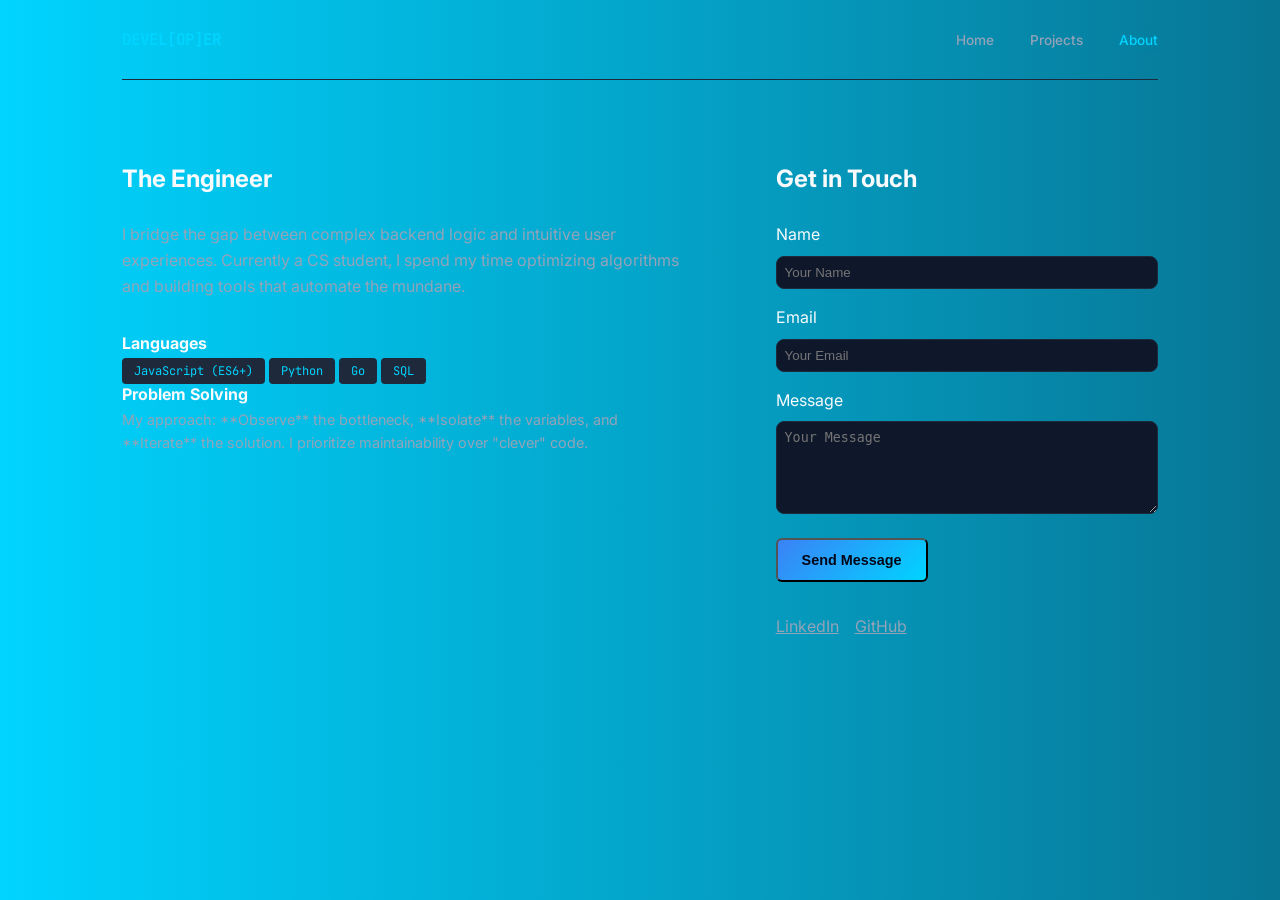
==== about.html @ 5ea05afc "actually adding my files" ====
<!DOCTYPE html>
<html lang="en">
<head>
    <meta charset="UTF-8">
    <meta name="viewport" content="width=device-width, initial-scale=1.0">
    <title>About | Contact</title>
    <link rel="stylesheet" href="style.css">
</head>
<body>
    <div class="container">
        <nav>
            <div class="logo">DEVEL[OP]ER</div>
            <div class="nav-links">
                <a href="index.html">Home</a>
                <a href="projects.html">Projects</a>
                <a href="about.html" class="active">About</a>
            </div>
        </nav>

        <div class="grid-2col">
            <section>
                <h2 style="margin-bottom: 1.5rem;">The Engineer</h2>
                <p style="color: var(--text-dim); margin-bottom: 2rem;">
                    I bridge the gap between complex backend logic and intuitive user experiences. Currently a CS student, I spend my time optimizing algorithms and building tools that automate the mundane.
                </p>

                <div class="skills-group">
                    <h4>Languages</h4>
                    <div class="skill-tags">
                        <span class="tag">JavaScript (ES6+)</span>
                        <span class="tag">Python</span>
                        <span class="tag">Go</span>
                        <span class="tag">SQL</span>
                    </div>
                </div>

                <div class="skills-group">
                    <h4>Problem Solving</h4>
                    <p style="font-size: 0.9rem; color: var(--text-dim);">
                        My approach: **Observe** the bottleneck, **Isolate** the variables, and **Iterate** the solution. I prioritize maintainability over "clever" code.
                    </p>
                </div>
            </section>

            <section>
                <h2 style="margin-bottom: 1.5rem;">Get in Touch</h2>
                <form id="contact-form" onsubmit="return false;">
                    <div style="margin-bottom: 1rem;">
                        <label for="name" style="display: block; margin-bottom: 0.5rem;">Name</label>
                        <input type="text" id="name" placeholder="Your Name" required style="width: 100%; padding: 0.5rem;">
                    </div>

                    <div style="margin-bottom: 1rem;">
                        <label for="email" style="display: block; margin-bottom: 0.5rem;">Email</label>
                        <input type="email" id="email" placeholder="Your Email" required style="width: 100%; padding: 0.5rem;">
                    </div>

                    <div style="margin-bottom: 1rem;">
                        <label for="message" style="display: block; margin-bottom: 0.5rem;">Message</label>
                        <textarea id="message" rows="5" placeholder="Your Message" required style="width: 100%; padding: 0.5rem;"></textarea>
                    </div>

                    <button type="button" id="contact-form-submit" class="btn btn-primary" style="padding: 0.75rem 1.5rem;">Send Message</button>
                </form>
                <div style="margin-top: 2rem; display: flex; gap: 1rem;">
                    <a href="#" style="color: var(--text-dim);">LinkedIn</a>
                    <a href="#" style="color: var(--text-dim);">GitHub</a>
                </div>
            </section>
        </div>
    </div>
    <script src="main.js"></script>
</body>
</html>
---- style.css ----
@import url('https://fonts.googleapis.com/css2?family=Inter:wght@300;400;600;800&family=JetBrains+Mono:wght@400;500&display=swap');

:root {
    --bg: #020617;          /* Deep Midnight */
    --card-bg: #0f172a;     /* Slate Blue */
    --text-main: #f8fafc;   /* Frost White */
    --text-dim: #94a3b8;    /* Muted Slate */
    --accent: #00d4ff;      /* Electric Cyan */
    --accent-glow: rgba(0, 212, 255, 0.2);
    --border: #1e293b;      /* Navy Stroke */
    --transition: all 0.4s cubic-bezier(0.16, 1, 0.3, 1);
}

* {
    margin: 0;
    padding: 0;
    box-sizing: border-box;
}

body {
    background: linear-gradient(270deg, #020617, #0f172a, #00d4ff);
    background-size: 400% 400%;
    animation: gradientMove 15s ease infinite;
    color: var(--text-main);
    font-family: 'Inter', sans-serif;
    line-height: 1.6;
    overflow-x: hidden;
}

/* Background Glow Effect */
.bg-glow {
    position: fixed;
    top: -10%;
    right: -10%;
    width: 600px;
    height: 600px;
    background: radial-gradient(circle, var(--accent-glow) 0%, rgba(2, 6, 23, 0) 70%);
    z-index: -1;
    pointer-events: none;
}

/* --- Navigation --- */
.container {
    max-width: 1100px;
    margin: 0 auto;
    padding: 0 2rem;
}

nav {
    height: 80px;
    display: flex;
    justify-content: space-between;
    align-items: center;
    border-bottom: 1px solid var(--border);
}

.logo {
    font-family: 'JetBrains Mono', monospace;
    font-weight: 700;
    color: var(--accent);
    letter-spacing: -1px;
}

.nav-links a {
    color: var(--text-dim);
    text-decoration: none;
    margin-left: 2rem;
    font-size: 0.85rem;
    font-weight: 500;
    transition: var(--transition);
}

.nav-links a:hover, .nav-links a.active {
    color: var(--accent);
    text-shadow: 0 0 10px var(--accent-glow);
}

/* --- Hero Section --- */
.hero {
    height: calc(100vh - 80px);
    display: flex;
    flex-direction: column;
    justify-content: center;
}

.hero h1 {
    font-size: clamp(2.5rem, 8vw, 4.5rem);
    font-weight: 800;
    line-height: 1.1;
    margin-bottom: 1.5rem;
    background: linear-gradient(90deg, var(--text-main), var(--accent));
    -webkit-background-clip: text;
    -webkit-text-fill-color: transparent;
}

.hero p {
    font-size: 1.2rem;
    color: var(--text-dim);
    max-width: 550px;
    margin-bottom: 2.5rem;
}

/* --- Buttons --- */
.btn {
    padding: 0.9rem 2rem;
    border-radius: 6px;
    text-decoration: none;
    font-weight: 600;
    font-size: 0.9rem;
    transition: var(--transition);
    display: inline-block;
    position: relative;
    overflow: hidden;
}

.btn::after {
    content: '';
    position: absolute;
    top: 50%;
    left: 50%;
    width: 0;
    height: 0;
    background: rgba(255, 255, 255, 0.3);
    border-radius: 50%;
    transform: translate(-50%, -50%);
    transition: width 0.4s ease, height 0.4s ease;
}

.btn-primary {
    background: linear-gradient(135deg, #3b82f6 0%, var(--accent) 100%);
    color: #020617;
}

.btn-primary:hover {
    transform: translateY(-3px);
    box-shadow: 0 10px 25px var(--accent-glow);
}

.btn-secondary {
    border: 1px solid var(--border);
    color: var(--text-main);
    background: rgba(255, 255, 255, 0.03);
}

.btn-secondary:hover {
    background: var(--border);
    border-color: var(--accent);
}

/* --- Additional Interactivity --- */

/* Hover Effects */
button:hover, .btn:hover {
    background-color: var(--accent);
    color: var(--text-main);
    box-shadow: 0 4px 15px var(--accent-glow);
    transform: translateY(-2px);
}

.card:hover {
    transform: scale(1.05);
    box-shadow: 0 8px 20px var(--accent-glow);
}

/* Animations */
@keyframes fadeIn {
    from {
        opacity: 0;
        transform: translateY(20px);
    }
    to {
        opacity: 1;
        transform: translateY(0);
    }
}

.hero h1, .hero p {
    animation: fadeIn 1s ease-in-out;
}

/* Background Effects */
@keyframes gradientMove {
    0% { background-position: 0% 50%; }
    50% { background-position: 100% 50%; }
    100% { background-position: 0% 50%; }
}

/* Button Ripple Effect */
.btn {
    position: relative;
    overflow: hidden;
}

.btn::after {
    content: '';
    position: absolute;
    top: 50%;
    left: 50%;
    width: 0;
    height: 0;
    background: rgba(255, 255, 255, 0.3);
    border-radius: 50%;
    transform: translate(-50%, -50%);
    transition: width 0.4s ease, height 0.4s ease;
}

.btn:active::after {
    width: 200px;
    height: 200px;
}

/* Light Mode */
body.light-mode {
    --bg: #ffffff;
    --text-main: #020617;
    --text-dim: #6b7280;
    --accent: #0077ff;
}

/* Scroll Animations */
.fade-in {
    opacity: 0;
    transform: translateY(20px);
    transition: var(--transition);
}

.fade-in.visible {
    opacity: 1;
    transform: translateY(0);
}

/* --- Project Cards (Page 2) --- */
.project-grid {
    display: grid;
    grid-template-columns: repeat(auto-fit, minmax(320px, 1fr));
    gap: 2rem;
    padding: 4rem 0;
}

.project-card {
    background: rgba(15, 23, 42, 0.6);
    backdrop-filter: blur(12px);
    border: 1px solid var(--border);
    padding: 2.5rem;
    border-radius: 12px;
    transition: var(--transition);
}

.project-card:hover {
    border-color: var(--accent);
    transform: translateY(-8px);
    box-shadow: 0 15px 35px rgba(0, 0, 0, 0.3);
}

.tech-stack {
    font-family: 'JetBrains Mono', monospace;
    font-size: 0.7rem;
    color: var(--accent);
    text-transform: uppercase;
    letter-spacing: 1px;
    margin-bottom: 0.8rem;
    display: block;
}

/* --- About & Contact (Page 3) --- */
.grid-2col {
    display: grid;
    grid-template-columns: 1.2fr 0.8fr;
    gap: 5rem;
    padding: 5rem 0;
}

.tag {
    background: #1e293b;
    color: var(--accent);
    padding: 5px 12px;
    border-radius: 4px;
    font-size: 0.75rem;
    font-family: 'JetBrains Mono', monospace;
}

input, textarea {
    background: #0f172a;
    border: 1px solid var(--border);
    padding: 1.2rem;
    color: white;
    border-radius: 8px;
    width: 100%;
}

@media (max-width: 768px) {
    .grid-2col { grid-template-columns: 1fr; gap: 3rem; }
}
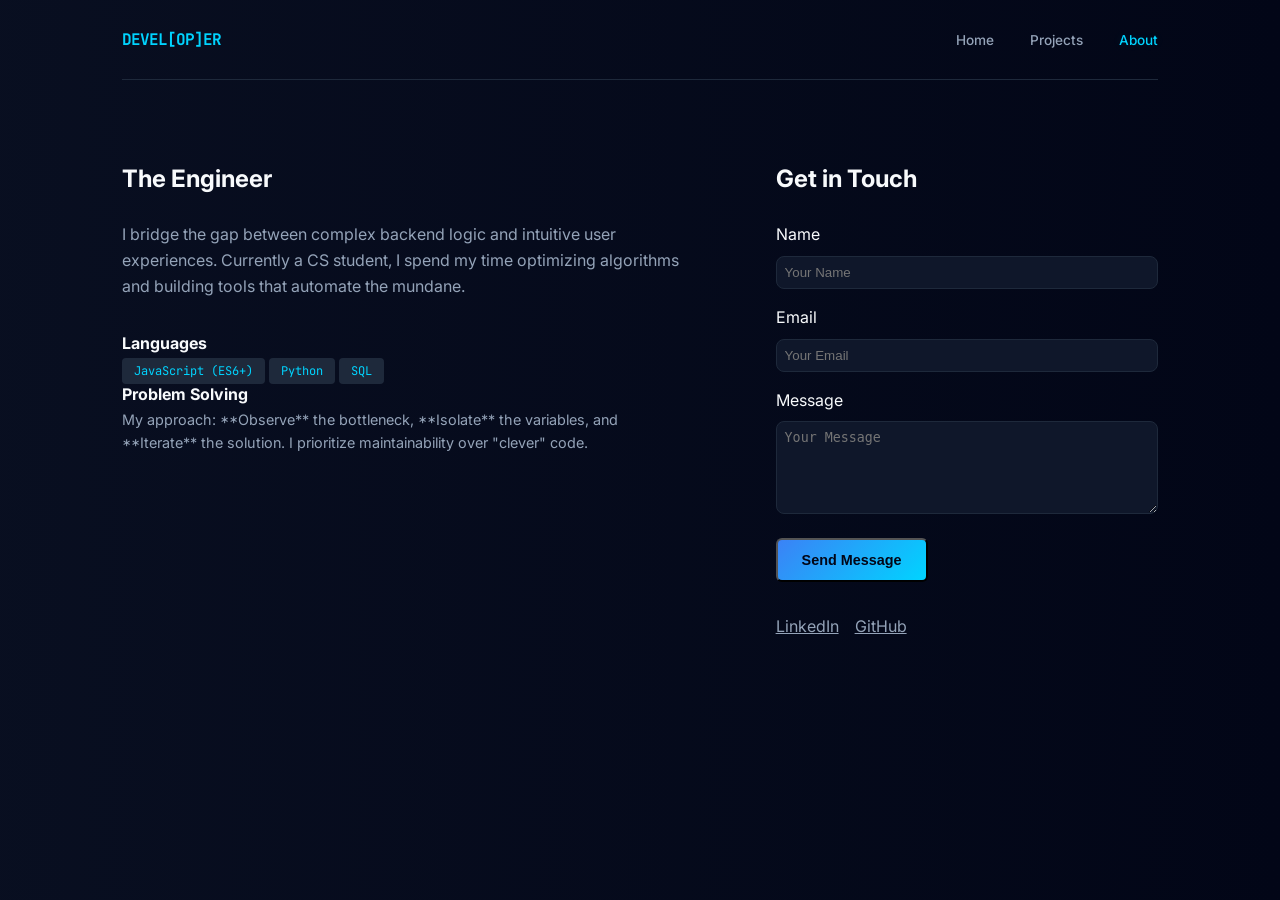
==== commit fb06d66c: "ui change" ====
--- a/about.html
+++ b/about.html
@@ -29,7 +29,6 @@
                     <div class="skill-tags">
                         <span class="tag">JavaScript (ES6+)</span>
                         <span class="tag">Python</span>
-                        <span class="tag">Go</span>
                         <span class="tag">SQL</span>
                     </div>
                 </div>
--- a/style.css
+++ b/style.css
@@ -6,7 +6,7 @@
     --text-main: #f8fafc;   /* Frost White */
     --text-dim: #94a3b8;    /* Muted Slate */
     --accent: #00d4ff;      /* Electric Cyan */
-    --accent-glow: rgba(0, 212, 255, 0.2);
+    --accent-glow: rgba(0, 212, 255, 0.1);
     --border: #1e293b;      /* Navy Stroke */
     --transition: all 0.4s cubic-bezier(0.16, 1, 0.3, 1);
 }
@@ -18,9 +18,9 @@
 }
 
 body {
-    background: linear-gradient(270deg, #020617, #0f172a, #00d4ff);
+    background: linear-gradient(270deg, #020617, #0f172a, #9ea1a2);
     background-size: 400% 400%;
-    animation: gradientMove 15s ease infinite;
+    animation: gradientMove 40s ease 1 forwards;
     color: var(--text-main);
     font-family: 'Inter', sans-serif;
     line-height: 1.6;
@@ -30,11 +30,11 @@
 /* Background Glow Effect */
 .bg-glow {
     position: fixed;
-    top: -10%;
-    right: -10%;
-    width: 600px;
-    height: 600px;
-    background: radial-gradient(circle, var(--accent-glow) 0%, rgba(2, 6, 23, 0) 70%);
+    top: -15%;
+    right: -15%;
+    width: 500px;
+    height: 500px;
+    background: radial-gradient(circle, rgba(0, 212, 255, 0.05), rgba(2, 6, 23, 0) 70%);
     z-index: -1;
     pointer-events: none;
 }
@@ -181,8 +181,8 @@
 /* Background Effects */
 @keyframes gradientMove {
     0% { background-position: 0% 50%; }
-    50% { background-position: 100% 50%; }
-    100% { background-position: 0% 50%; }
+  
+    100% { background-position: 100% 50%; }
 }
 
 /* Button Ripple Effect */
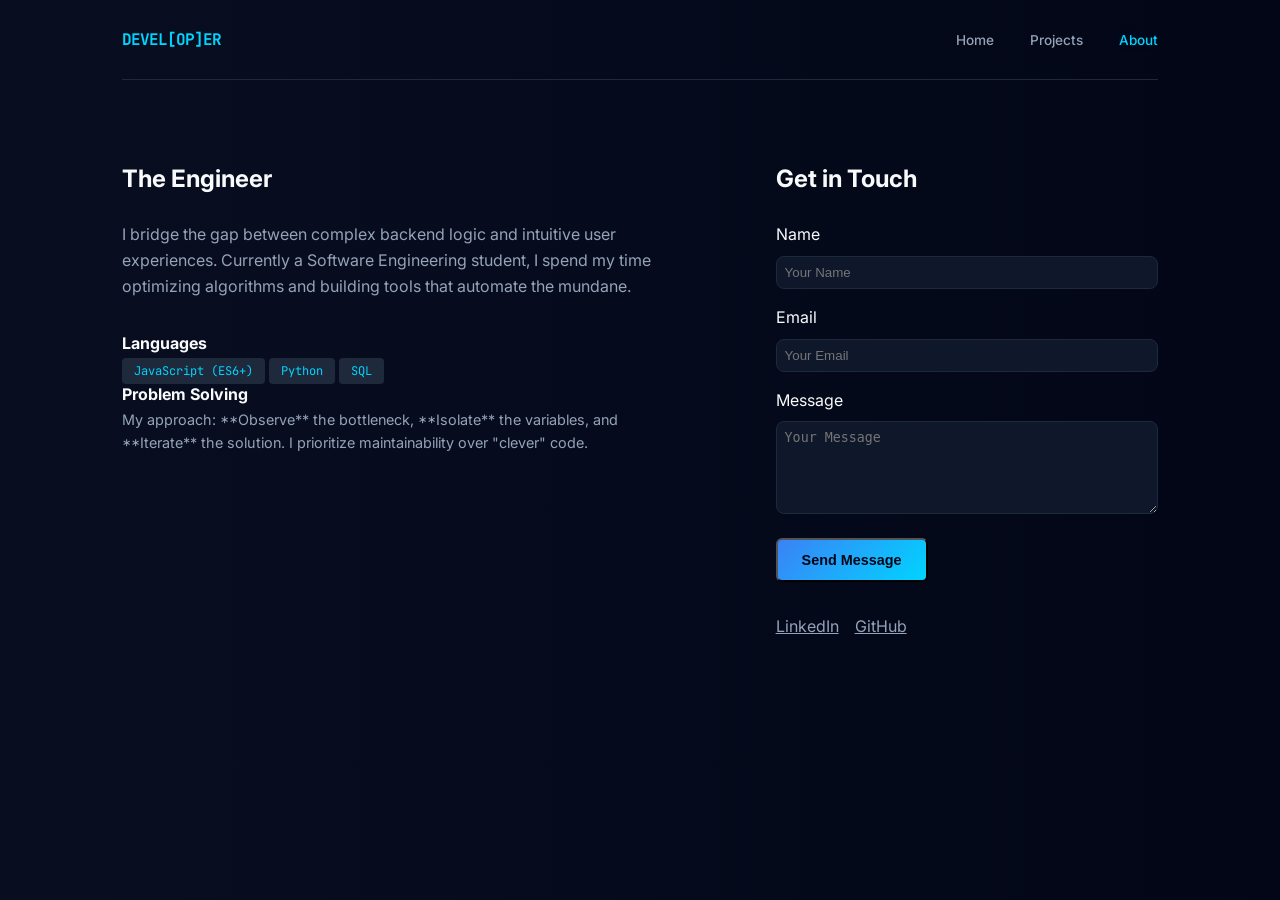
==== commit e5baae7e: "text change" ====
--- a/about.html
+++ b/about.html
@@ -21,7 +21,7 @@
             <section>
                 <h2 style="margin-bottom: 1.5rem;">The Engineer</h2>
                 <p style="color: var(--text-dim); margin-bottom: 2rem;">
-                    I bridge the gap between complex backend logic and intuitive user experiences. Currently a CS student, I spend my time optimizing algorithms and building tools that automate the mundane.
+                    I bridge the gap between complex backend logic and intuitive user experiences. Currently a Software Engineering student, I spend my time optimizing algorithms and building tools that automate the mundane.
                 </p>
 
                 <div class="skills-group">
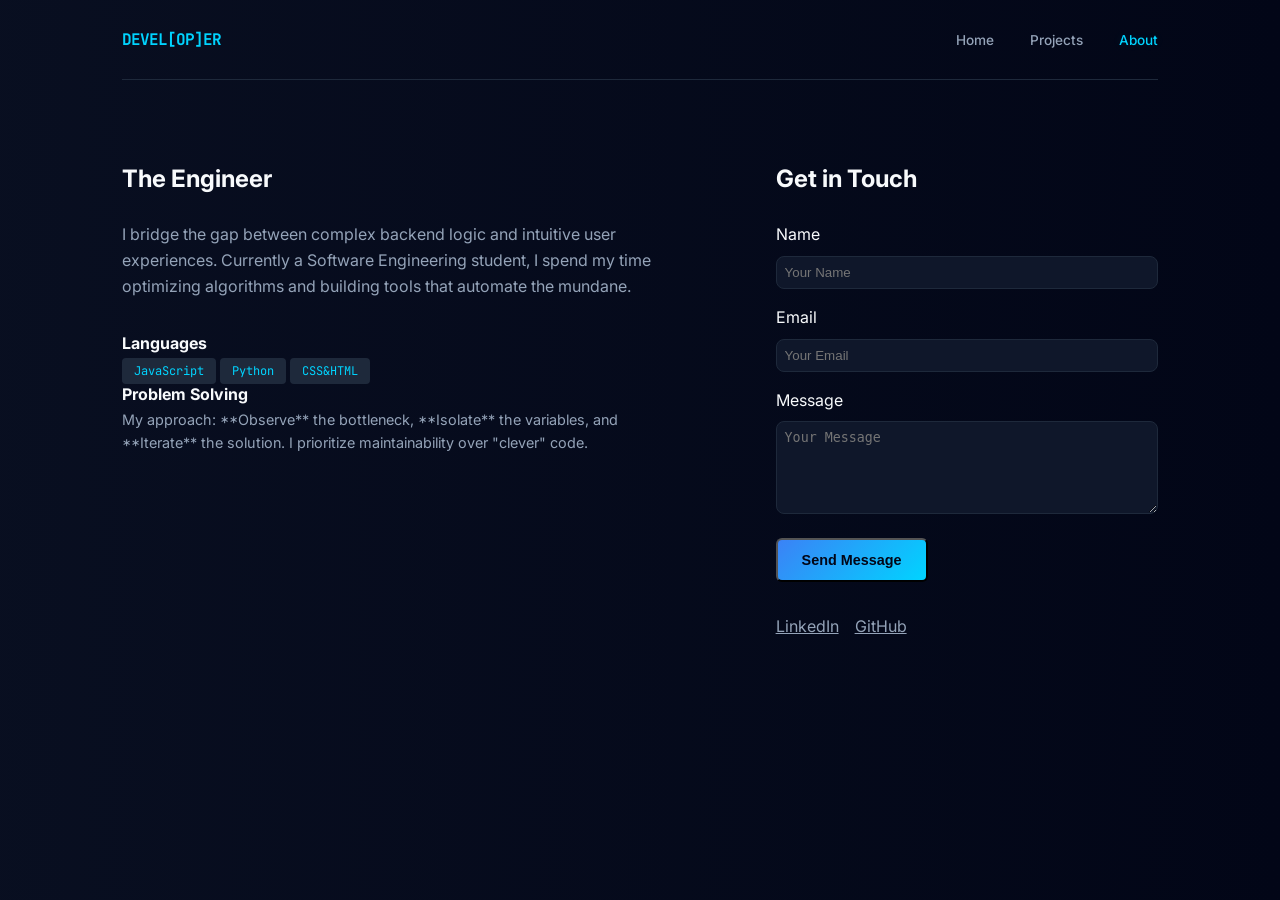
==== commit 33f3b0a2: "UI" ====
--- a/about.html
+++ b/about.html
@@ -27,9 +27,9 @@
                 <div class="skills-group">
                     <h4>Languages</h4>
                     <div class="skill-tags">
-                        <span class="tag">JavaScript (ES6+)</span>
+                        <span class="tag">JavaScript</span>
                         <span class="tag">Python</span>
-                        <span class="tag">SQL</span>
+                        <span class="tag">CSS&HTML</span>
                     </div>
                 </div>
 
